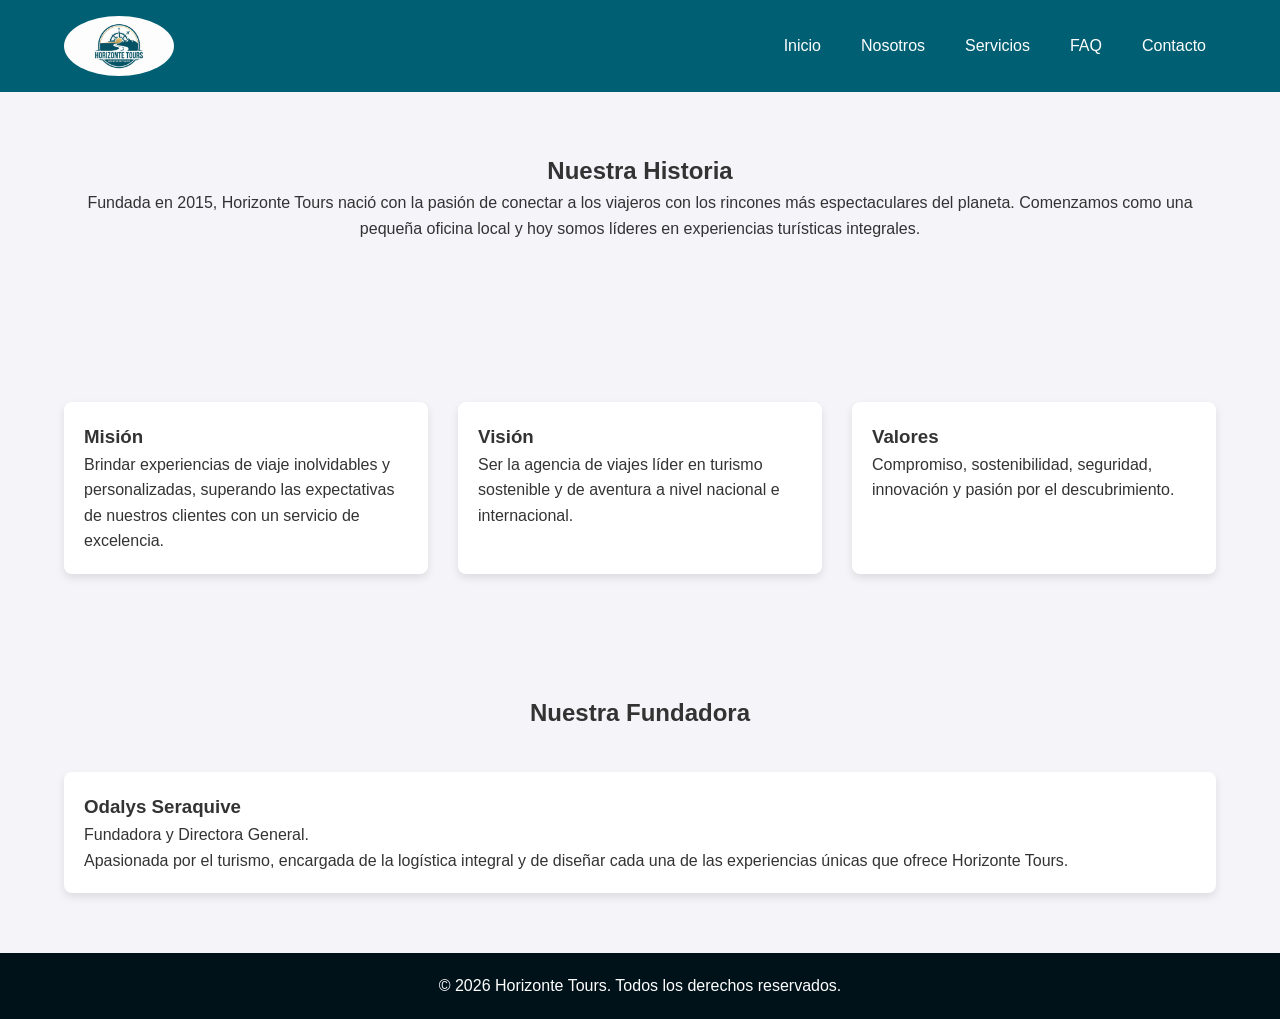
==== nosotros.html @ d393afbe "Initial commit" ====
<!DOCTYPE html>
<html lang="es">
<head>
    <meta charset="UTF-8">
    <meta name="viewport" content="width=device-width, initial-scale=1.0">
    <title>Nosotros | Horizonte Tours</title>
    <link rel="stylesheet" href="assets/css/style.css">
</head>
<body>

    <header>
        <div class="logo"><img src="assets/img/logo.jpg" alt="Logo de Horizonte Tours"></div>
        <nav>
            <ul>
                <li><a href="index.html">Inicio</a></li>
                <li><a href="nosotros.html">Nosotros</a></li>
                <li><a href="servicios.html">Servicios</a></li>
                <li><a href="faq.html">FAQ</a></li>
                <li><a href="contacto.html">Contacto</a></li>
            </ul>
        </nav>
    </header>

    <main>
        <section class="seccion">
            <h1>Nuestra Historia</h1>
            <p>Fundada en 2015, Horizonte Tours nació con la pasión de conectar a los viajeros con los rincones más espectaculares del planeta. Comenzamos como una pequeña oficina local y hoy somos líderes en experiencias turísticas integrales.</p>
        </section>

        <section class="seccion">
            <div class="grid-tarjetas">
                <article class="tarjeta">
                    <div class="contenido-tarjeta">
                        <h3>Misión</h3>
                        <p>Brindar experiencias de viaje inolvidables y personalizadas, superando las expectativas de nuestros clientes con un servicio de excelencia.</p>
                    </div>
                </article>

                <article class="tarjeta">
                    <div class="contenido-tarjeta">
                        <h3>Visión</h3>
                        <p>Ser la agencia de viajes líder en turismo sostenible y de aventura a nivel nacional e internacional.</p>
                    </div>
                </article>

                <article class="tarjeta">
                    <div class="contenido-tarjeta">
                        <h3>Valores</h3>
                        <p>Compromiso, sostenibilidad, seguridad, innovación y pasión por el descubrimiento.</p>
                    </div>
                </article>
            </div>
        </section>

        <section class="seccion">
            <h2>Nuestra Fundadora</h2>
            <div class="grid-tarjetas">
                <article class="tarjeta">
                    <div class="contenido-tarjeta">
                        <h3>Odalys Seraquive</h3>
                        <p>Fundadora y Directora General.</p>
                        <p>Apasionada por el turismo, encargada de la logística integral y de diseñar cada una de las experiencias únicas que ofrece Horizonte Tours.</p>
                    </div>
                </article>
            </div>
        </section>
    </main>

    <footer>
        <p>&copy; 2026 Horizonte Tours. Todos los derechos reservados.</p>
    </footer>

</body>
</html>
---- assets/css/style.css ----
/* Variables y reseteo básico (Modelo de caja) */
:root {
    --color-primario: #005f73;
    --color-secundario: #0a9396;
    --color-acento: #e9d8a6;
    --color-texto: #333333;
    --color-fondo: #f4f4f9;
}

* {
    margin: 0;
    padding: 0;
    box-sizing: border-box; /* Modelo de caja requerido */
}

body {
    font-family: 'Segoe UI', Tahoma, Geneva, Verdana, sans-serif;
    color: var(--color-texto);
    background-color: var(--color-fondo);
    line-height: 1.6;
}

/* Encabezado y Navegación (Flexbox) */
header {
    background-color: var(--color-primario);
    color: white;
    padding: 1rem 5%;
    display: flex;
    justify-content: space-between;
    align-items: center;
}

.logo {
    font-size: 1.8rem;
    font-weight: bold;
}

nav ul {
    list-style: none;
    display: flex;
    gap: 20px;
}

nav ul li a {
    color: white;
    text-decoration: none;
    font-weight: 500;
    padding: 5px 10px;
    border-radius: 4px;
    transition: background-color 0.3s;
}

nav ul li a:hover {
    background-color: var(--color-secundario); /* Pseudoclase :hover */
}

/* Banner Principal */
.hero {
    background: linear-gradient(rgba(0, 95, 115, 0.7), rgba(0, 95, 115, 0.7)), url('../img/banner.jpg') center/cover;
    height: 60vh;
    display: flex;
    flex-direction: column;
    justify-content: center;
    align-items: center;
    text-align: center;
    color: white;
    padding: 0 20px;
}

.hero h1 {
    font-size: 3rem;
    margin-bottom: 10px;
}

.btn-accion {
    display: inline-block;
    background-color: #ee9b00;
    color: white;
    padding: 12px 24px;
    text-decoration: none;
    font-weight: bold;
    border-radius: 5px;
    margin-top: 20px;
    box-shadow: 0 4px 6px rgba(0,0,0,0.2);
    transition: background-color 0.3s;
}

.btn-accion:hover {
    background-color: #ca6702;
}

/* Secciones y Tarjetas (CSS Grid) */
.seccion {
    padding: 60px 5%;
    text-align: center;
}

.grid-tarjetas {
    display: grid;
    grid-template-columns: repeat(auto-fit, minmax(300px, 1fr));
    gap: 30px;
    margin-top: 40px;
}

.tarjeta {
    background: white;
    border-radius: 8px;
    overflow: hidden;
    box-shadow: 0 4px 8px rgba(0,0,0,0.1);
    text-align: left;
}

.tarjeta img {
    width: 100%;
    height: 200px;
    object-fit: cover;
}

.contenido-tarjeta {
    padding: 20px;
}

/* Pie de página */
footer {
    background-color: #001219;
    color: white;
    text-align: center;
    padding: 20px;
    margin-top: auto;
}

/* Diseño adaptable (Media Queries) */
@media (max-width: 768px) {
    header {
        flex-direction: column;
        text-align: center;
    }
    
    nav ul {
        margin-top: 15px;
        flex-direction: column;
        gap: 10px;
    }

    .hero h1 {
        font-size: 2rem;
    }
}
.logo img {
    height: 60px;
    width: auto;
    border-radius: 50%;
    vertical-align: middle;
}
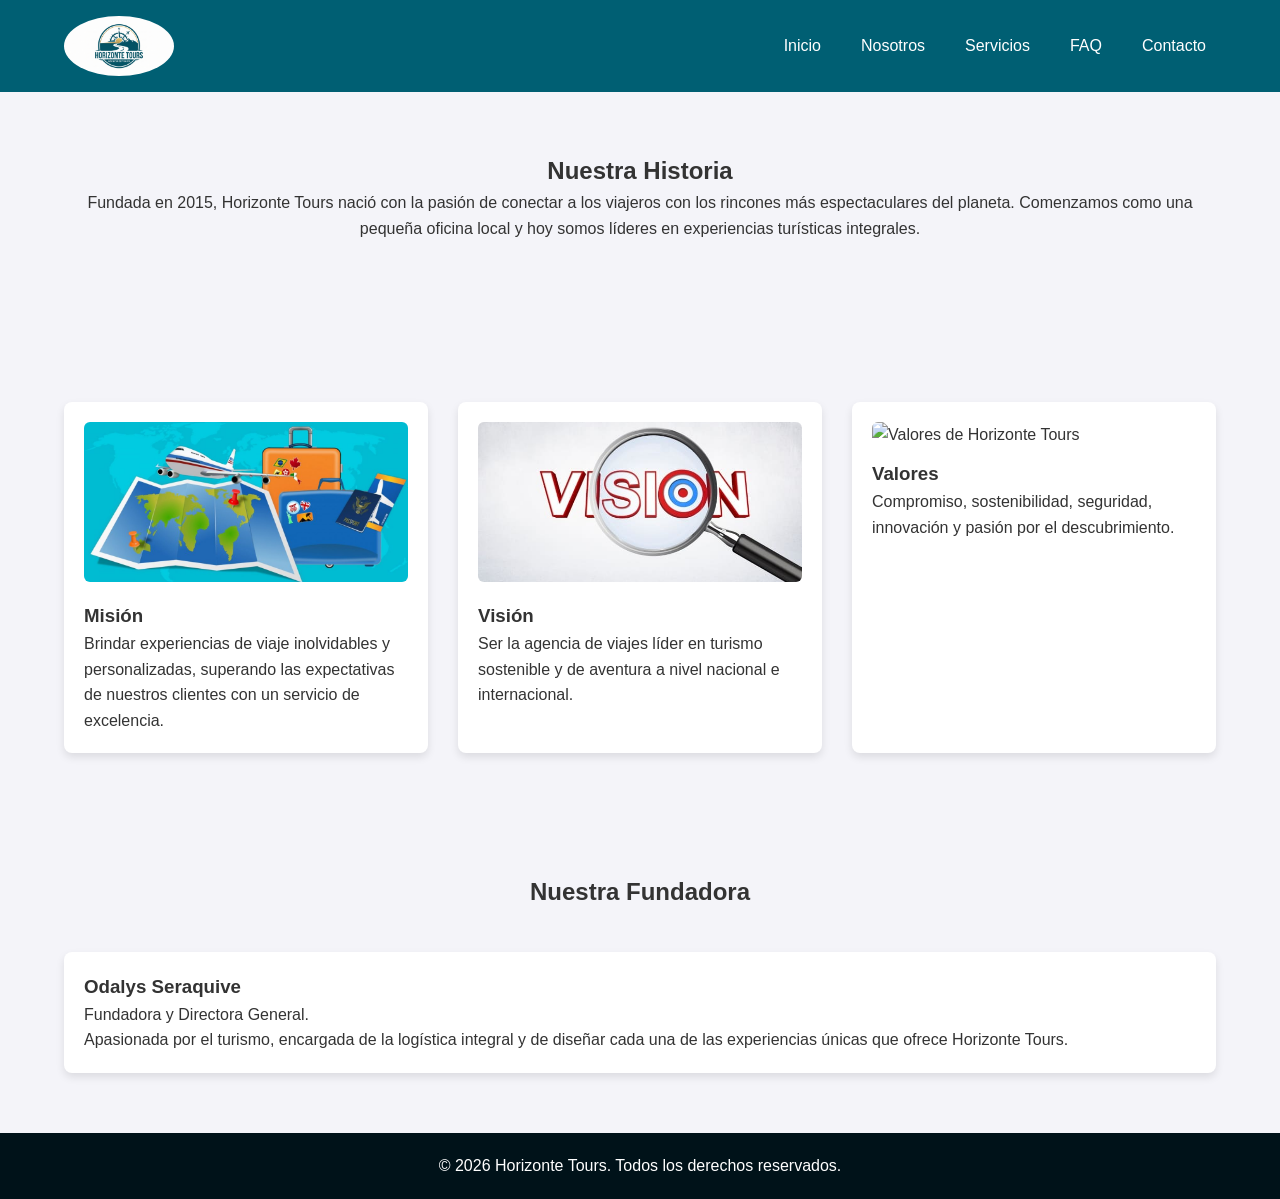
==== commit 5fef58ac: "Agregadas imágenes de mision, vision y valores" ====
--- a/nosotros.html
+++ b/nosotros.html
@@ -31,6 +31,7 @@
             <div class="grid-tarjetas">
                 <article class="tarjeta">
                     <div class="contenido-tarjeta">
+                        <img src="assets/img/mision.jpg" alt="Misión de Horizonte Tours">
                         <h3>Misión</h3>
                         <p>Brindar experiencias de viaje inolvidables y personalizadas, superando las expectativas de nuestros clientes con un servicio de excelencia.</p>
                     </div>
@@ -38,6 +39,7 @@
 
                 <article class="tarjeta">
                     <div class="contenido-tarjeta">
+                        <img src="assets/img/vision.jpg" alt="Visión de Horizonte Tours">
                         <h3>Visión</h3>
                         <p>Ser la agencia de viajes líder en turismo sostenible y de aventura a nivel nacional e internacional.</p>
                     </div>
@@ -45,6 +47,7 @@
 
                 <article class="tarjeta">
                     <div class="contenido-tarjeta">
+                        <img src="assets/img/valores.jpg" alt="Valores de Horizonte Tours">
                         <h3>Valores</h3>
                         <p>Compromiso, sostenibilidad, seguridad, innovación y pasión por el descubrimiento.</p>
                     </div>
--- a/assets/css/style.css
+++ b/assets/css/style.css
@@ -151,4 +151,11 @@
     width: auto;
     border-radius: 50%;
     vertical-align: middle;
+}
+.tarjeta img {
+    width: 100%;
+    height: 160px;
+    object-fit: cover;
+    border-radius: 6px;
+    margin-bottom: 12px;
 }
